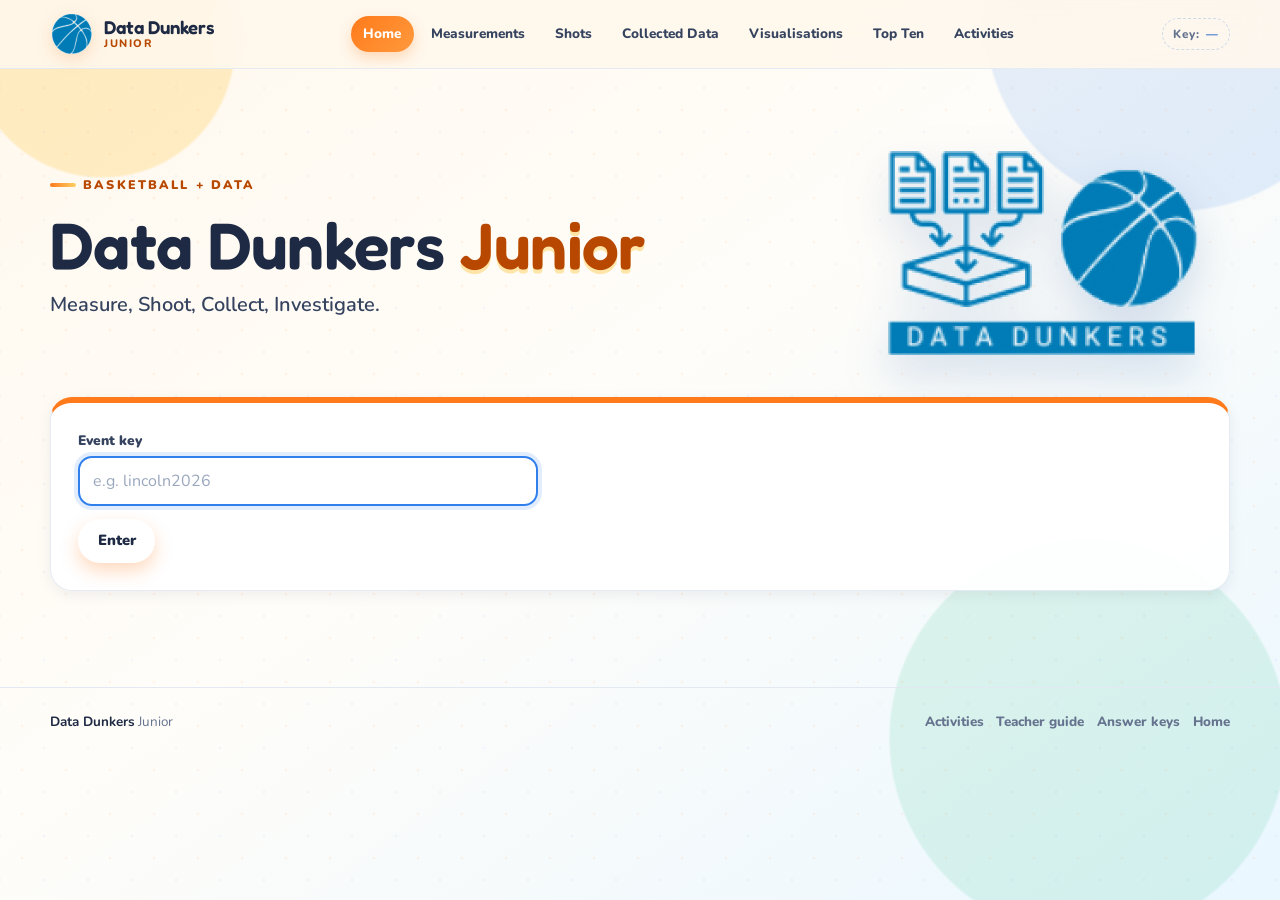
==== docs/index.html @ a842138b "Initial commit" ====
<!DOCTYPE html>
<html lang="en" data-page="home">
<head>
  <meta charset="UTF-8">
  <meta name="viewport" content="width=device-width, initial-scale=1.0">
  <title>Data Dunkers Junior</title>
  <meta name="description" content="A data adventure for Grade 5 and 6 basketball fans.">
  <link rel="icon" href="assets/datadunkers-mark.png" type="image/png">
  <link rel="preconnect" href="https://fonts.googleapis.com">
  <link rel="preconnect" href="https://fonts.gstatic.com" crossorigin>
  <link href="https://fonts.googleapis.com/css2?family=Fredoka:wght@400;500;600;700&family=Nunito:wght@400;600;700;800;900&display=swap" rel="stylesheet">
  <link rel="stylesheet" href="style.css">
  <script src="app.js"></script>
</head>
<body>
  <header class="site-header" id="site-nav"></header>

  <main class="page-shell">
    <section class="hero">
      <div class="hero-copy">
        <div class="eyebrow">Basketball + Data</div>
        <h1>Data Dunkers <span>Junior</span></h1>
        <p class="hero-lead">
          Measure, Shoot, Collect, Investigate.
        </p>
      </div>
      <div class="hero-art" aria-hidden="true">
        <img src="assets/datadunkers-logo.png" alt="">
      </div>
    </section>

    <section class="card card-accent" id="keyEntryCard" hidden>
      <div class="form-group" style="max-width: 460px;">
        <label for="eventKeyInput">Event key</label>
        <input type="text" id="eventKeyInput" placeholder="e.g. lincoln2026" autocomplete="off" autocapitalize="none">
      </div>
      <div class="btn-row">
        <button class="btn btn-primary" type="button" id="saveKeyButton">Enter</button>
      </div>
      <div class="status-message" id="keyStatus" role="status" aria-live="polite"></div>
    </section>

    <div id="mainCard" hidden>
      <section class="section">
        <div class="section-head">
          <div>
            <div class="eyebrow">Your class right now</div>
            <p>These numbers update from the records saved with your event key.</p>
          </div>
          <button class="btn btn-ghost btn-small" type="button" id="refreshSummary">Refresh</button>
        </div>
        <div class="stat-grid" id="summaryStats">
          <div class="stat"><span class="stat-value" id="statPlayers">—</span><span class="stat-label">Players</span></div>
          <div class="stat"><span class="stat-value" id="statMeasurements">—</span><span class="stat-label">Measurement records</span></div>
          <div class="stat"><span class="stat-value" id="statShots">—</span><span class="stat-label">Shot records</span></div>
          <div class="stat"><span class="stat-value" id="statComplete">—</span><span class="stat-label">Finished all distances</span></div>
        </div>
        <div class="status-message" id="summaryStatus" role="status" aria-live="polite"></div>
      </section>

      <section class="section">
        <div class="section-head">
          <div>
            <div class="eyebrow">Pick a station</div>
            <p>Start with your measurements, then record your shots. See what patterns appear.</p>
          </div>
          <span class="key-chip">Key: <strong id="homeKeyLabel">—</strong></span>
        </div>

        <div class="card-grid">
          <a class="link-card" href="measurement.html">
            <span class="link-icon">📏</span>
            <span class="link-title">Measurement form</span>
            <span class="link-desc">Height, wingspan, heart rate, reaction time, and more.</span>
          </a>
          <a class="link-card blue" href="shots.html">
            <span class="link-icon">🏀</span>
            <span class="link-title">Shot form</span>
            <span class="link-desc">Log five shots from each of the five distances.</span>
          </a>
          <a class="link-card green" href="collected.html">
            <span class="link-icon">📋</span>
            <span class="link-title">Collected data</span>
            <span class="link-desc">See every player, filter the table, and download a CSV.</span>
          </a>
          <a class="link-card purple" href="visualizations.html">
            <span class="link-icon">📊</span>
            <span class="link-title">Visualisations</span>
            <span class="link-desc">Build bar charts, pie charts, scatterplots, and a correlation matrix.</span>
          </a>
          <a class="link-card yellow" href="top.html">
            <span class="link-icon">🏆</span>
            <span class="link-title">Top ten</span>
            <span class="link-desc">Today and all-time leaderboards for six basketball challenges.</span>
          </a>
          <a class="link-card pink" href="activities/index.html">
            <span class="link-icon">🧠</span>
            <span class="link-title">Student activities</span>
            <span class="link-desc">Seven no-code investigations with live charts and questions.</span>
          </a>
        </div>
      </section>

      <div class="btn-row" style="justify-content: center; margin-top: 1.5rem;">
        <button class="btn btn-ghost btn-small" type="button" id="changeKeyButton">Change event key</button>
      </div>
    </div>
  </main>

  <footer class="site-footer" id="site-footer"></footer>

  <script>
    (function () {
      const keyEntryCard = document.getElementById("keyEntryCard");
      const mainCard = document.getElementById("mainCard");
      const keyInput = document.getElementById("eventKeyInput");
      const keyStatus = document.getElementById("keyStatus");
      const summaryStatus = document.getElementById("summaryStatus");
      let loadingSummary = false;

      // The nav key chip links here with ?change=1 to start a fresh key entry.
      const params = new URLSearchParams(window.location.search);
      if (params.get("change") === "1") {
        Junior.clearEventKey();
        params.delete("change");
        const query = params.toString();
        history.replaceState(null, "", window.location.pathname + (query ? "?" + query : "") + window.location.hash);
      }

      Junior.init({ active: "home", requireKey: false });
      checkKey();

      function checkKey() {
        const key = Junior.eventKey();
        if (!key) {
          keyEntryCard.hidden = false;
          mainCard.hidden = true;
          keyInput.focus();
          return;
        }
        keyEntryCard.hidden = true;
        mainCard.hidden = false;
        const label = document.getElementById("homeKeyLabel");
        if (label) label.textContent = key.toUpperCase();
        loadSummary();
      }

      async function loadSummary() {
        if (loadingSummary || !Junior.eventKey()) return;
        loadingSummary = true;
        const button = document.getElementById("refreshSummary");
        button.disabled = true;
        button.textContent = "Refreshing…";
        try {
          const data = await Junior.loadData();
          const players = Junior.mergePlayers(data.measurements, data.shots);
          document.getElementById("statPlayers").textContent = players.length;
          document.getElementById("statMeasurements").textContent = data.measurements.length;
          document.getElementById("statShots").textContent = data.shots.length;
          document.getElementById("statComplete").textContent = players.filter(function (player) { return player.completedShots; }).length;
          summaryStatus.style.display = "none";
        } catch (error) {
          document.getElementById("statPlayers").textContent = "—";
          document.getElementById("statMeasurements").textContent = "—";
          document.getElementById("statShots").textContent = "—";
          document.getElementById("statComplete").textContent = "—";
          Junior.setStatus(summaryStatus, "Could not load the data yet. " + error.message, "error");
        } finally {
          loadingSummary = false;
          button.disabled = false;
          button.textContent = "Refresh";
        }
      }

      function saveKey() {
        const value = keyInput.value.trim();
        if (!value) {
          Junior.setStatus(keyStatus, "Type the event key first.", "error");
          return;
        }
        Junior.setEventKey(value);
        keyStatus.style.display = "none";
        checkKey();
      }

      document.getElementById("saveKeyButton").addEventListener("click", saveKey);
      keyInput.addEventListener("keydown", function (event) {
        if (event.key === "Enter") saveKey();
      });
      document.getElementById("refreshSummary").addEventListener("click", loadSummary);
      document.getElementById("changeKeyButton").addEventListener("click", function () {
        Junior.clearEventKey();
        keyInput.value = "";
        checkKey();
      });
      window.addEventListener("pageshow", function (event) {
        if (event.persisted) checkKey();
      });
    })();
  </script>
</body>
</html>
---- docs/style.css ----
/* ============================================================
   Data Dunkers Junior — bright, kid-friendly theme
   ============================================================ */
:root {
  --bg: #fff8ed;
  --bg-blue: #eaf7ff;
  --bg-green: #eafff4;
  --card: #ffffff;
  --ink: #1e2a44;
  --ink-soft: #35435f;
  --muted: #65738e;
  --line: #e3e9f3;
  --line-strong: #cfd9e8;
  --orange: #ff7a1a;
  --orange-dark: #b84800;
  --orange-soft: #fff0e2;
  --blue: #2f80ed;
  --blue-dark: #1c62c4;
  --blue-soft: #eaf3ff;
  --green: #19b978;
  --green-dark: #0a7a4e;
  --green-soft: #e6fff3;
  --yellow: #ffd166;
  --yellow-soft: #fff8dc;
  --pink: #ff5d8f;
  --pink-soft: #fff0f5;
  --purple: #7c5cff;
  --purple-soft: #f1edff;
  --red: #e5484d;
  --red-soft: #fff0f0;
  --shadow-sm: 0 4px 14px rgba(30, 42, 68, 0.07);
  --shadow: 0 14px 34px rgba(30, 42, 68, 0.11);
  --shadow-lg: 0 24px 60px rgba(30, 42, 68, 0.15);
  --radius-sm: 12px;
  --radius: 22px;
  --radius-lg: 32px;
  --font-heading: "Fredoka", "Trebuchet MS", sans-serif;
  --font-body: "Nunito", "Segoe UI", sans-serif;
}

*,
*::before,
*::after {
  box-sizing: border-box;
}

html {
  scroll-behavior: smooth;
}

body {
  min-height: 100vh;
  margin: 0;
  color: var(--ink);
  background:
    radial-gradient(circle at 8% 5%, rgba(255, 209, 102, 0.34) 0 9%, transparent 9.2%),
    radial-gradient(circle at 92% 2%, rgba(47, 128, 237, 0.13) 0 13%, transparent 13.2%),
    radial-gradient(circle at 85% 82%, rgba(25, 185, 120, 0.12) 0 15%, transparent 15.2%),
    linear-gradient(145deg, var(--bg) 0%, #fffdf9 45%, var(--bg-blue) 100%);
  font-family: var(--font-body);
  font-size: 16px;
  line-height: 1.55;
  -webkit-font-smoothing: antialiased;
}

body::before {
  content: "";
  position: fixed;
  inset: 0;
  z-index: -1;
  pointer-events: none;
  opacity: 0.28;
  background-image:
    radial-gradient(circle, rgba(255, 122, 26, 0.24) 1.5px, transparent 1.6px),
    radial-gradient(circle, rgba(47, 128, 237, 0.2) 1.5px, transparent 1.6px);
  background-position: 0 0, 22px 22px;
  background-size: 44px 44px;
}

img,
svg {
  max-width: 100%;
}

a {
  color: var(--blue-dark);
  text-decoration-thickness: 2px;
  text-underline-offset: 3px;
}

a:hover {
  color: var(--orange-dark);
}

button,
input,
select,
textarea {
  font: inherit;
}

button {
  cursor: pointer;
}

h1,
h2,
h3,
h4 {
  margin: 0 0 0.5rem;
  font-family: var(--font-heading);
  font-weight: 600;
  line-height: 1.12;
  letter-spacing: -0.01em;
}

h1 {
  font-size: clamp(2.25rem, 5.5vw, 4.1rem);
}

h2 {
  font-size: clamp(1.5rem, 3vw, 2.15rem);
}

h3 {
  font-size: clamp(1.18rem, 2.2vw, 1.5rem);
}

p {
  margin: 0 0 1rem;
}

ul,
ol {
  margin-top: 0;
  padding-left: 1.35rem;
}

li {
  margin-bottom: 0.35rem;
}

strong {
  color: var(--ink);
}

/* ---------- Layout ---------- */
.page-shell {
  width: min(1180px, calc(100% - 2rem));
  margin: 0 auto;
}

.narrow {
  width: min(860px, calc(100% - 2rem));
  margin: 0 auto;
}

main {
  padding-bottom: 3rem;
}

.section {
  margin-top: 2rem;
}

.section-head {
  display: flex;
  flex-wrap: wrap;
  align-items: end;
  justify-content: space-between;
  gap: 1rem;
  margin-bottom: 1rem;
}

.section-head p {
  max-width: 62ch;
  margin: 0;
  color: var(--muted);
}

/* ---------- Header and navigation ---------- */
.site-header {
  position: sticky;
  top: 0;
  z-index: 50;
  padding: 0.75rem 0;
  background: rgba(255, 248, 237, 0.9);
  border-bottom: 1px solid rgba(227, 233, 243, 0.9);
  backdrop-filter: blur(16px);
}

.nav-inner {
  display: flex;
  align-items: center;
  justify-content: space-between;
  gap: 1rem;
}

.brand {
  display: inline-flex;
  align-items: center;
  gap: 0.65rem;
  color: var(--ink);
  text-decoration: none;
  white-space: nowrap;
}

.brand:hover {
  color: var(--ink);
}

.brand img {
  width: 44px;
  height: 44px;
  filter: drop-shadow(0 5px 8px rgba(223, 92, 0, 0.18));
}

.brand-text {
  display: flex;
  flex-direction: column;
  line-height: 1;
}

.brand-text strong {
  font-family: var(--font-heading);
  font-size: 1.16rem;
  font-weight: 600;
}

.brand-text span {
  margin-top: 0.18rem;
  color: var(--orange-dark);
  font-size: 0.68rem;
  font-weight: 800;
  letter-spacing: 0.14em;
  text-transform: uppercase;
}

.nav-links {
  display: flex;
  flex-wrap: wrap;
  align-items: center;
  justify-content: flex-end;
  gap: 0.35rem;
}

.nav-links a {
  padding: 0.48rem 0.76rem;
  border-radius: 999px;
  color: var(--ink-soft);
  font-size: 0.85rem;
  font-weight: 800;
  text-decoration: none;
  transition: background 0.18s, color 0.18s, transform 0.18s;
}

.nav-links a:hover {
  color: var(--orange-dark);
  background: var(--orange-soft);
  transform: translateY(-1px);
}

.nav-links a[aria-current="page"] {
  color: #fff;
  background: linear-gradient(135deg, var(--orange), #ff9a3d);
  box-shadow: 0 6px 14px rgba(255, 122, 26, 0.25);
}

.key-chip {
  display: inline-flex;
  align-items: center;
  gap: 0.4rem;
  padding: 0.36rem 0.65rem;
  border: 1px dashed var(--line-strong);
  border-radius: 999px;
  color: var(--muted);
  font-size: 0.74rem;
  font-weight: 800;
  letter-spacing: 0.04em;
}

.key-chip strong {
  color: var(--blue-dark);
  letter-spacing: 0.08em;
}

a.key-chip {
  text-decoration: none;
  transition: border-color 0.15s ease, background 0.15s ease, color 0.15s ease;
}

a.key-chip:hover,
a.key-chip:focus-visible {
  border-color: var(--orange);
  background: rgba(255, 122, 26, 0.1);
  color: var(--orange-dark);
}

a.key-chip:hover strong,
a.key-chip:focus-visible strong {
  color: var(--orange-dark);
}

.key-chip-edit {
  font-size: 0.9em;
  opacity: 0.8;
}

/* ---------- Hero ---------- */
.hero {
  position: relative;
  display: grid;
  grid-template-columns: minmax(0, 1.35fr) minmax(250px, 0.65fr);
  gap: 2rem;
  align-items: center;
  padding: clamp(2rem, 5vw, 4rem) 0 1.5rem;
}

.hero-copy {
  max-width: 720px;
}

.eyebrow {
  display: inline-flex;
  align-items: center;
  gap: 0.45rem;
  margin-bottom: 0.8rem;
  color: var(--orange-dark);
  font-size: 0.78rem;
  font-weight: 900;
  letter-spacing: 0.17em;
  text-transform: uppercase;
}

.eyebrow::before {
  content: "";
  width: 26px;
  height: 4px;
  border-radius: 999px;
  background: linear-gradient(90deg, var(--orange), var(--yellow));
}

.hero h1 span {
  color: var(--orange-dark);
  text-shadow: 0 4px 0 rgba(255, 209, 102, 0.55);
}

.hero-lead {
  max-width: 62ch;
  color: var(--ink-soft);
  font-size: clamp(1.05rem, 2vw, 1.25rem);
  font-weight: 600;
}

.hero-art {
  position: relative;
  display: grid;
  place-items: center;
  min-height: 240px;
}

.hero-art img {
  width: min(310px, 88%);
  height: auto;
  filter: drop-shadow(0 18px 22px rgba(27, 82, 158, 0.18));
}

.hero-actions {
  display: flex;
  flex-wrap: wrap;
  gap: 0.7rem;
  margin-top: 1.2rem;
}

/* ---------- Cards ---------- */
.card {
  position: relative;
  padding: clamp(1.1rem, 3vw, 1.7rem);
  border: 1px solid rgba(227, 233, 243, 0.92);
  border-radius: var(--radius);
  background: rgba(255, 255, 255, 0.93);
  box-shadow: var(--shadow-sm);
}

.card + .card {
  margin-top: 1rem;
}

.card-accent {
  overflow: hidden;
  border-top: 6px solid var(--orange);
}

.card-blue { border-top-color: var(--blue); }
.card-green { border-top-color: var(--green); }
.card-purple { border-top-color: var(--purple); }
.card-pink { border-top-color: var(--pink); }
.card-yellow { border-top-color: var(--yellow); }

.card-title-row {
  display: flex;
  flex-wrap: wrap;
  align-items: center;
  justify-content: space-between;
  gap: 0.8rem;
  margin-bottom: 1rem;
}

.card-title-row h2,
.card-title-row h3 {
  margin: 0;
}

.card-title-row p {
  margin: 0.2rem 0 0;
  color: var(--muted);
  font-size: 0.92rem;
}

.card-grid {
  display: grid;
  grid-template-columns: repeat(auto-fit, minmax(min(100%, 250px), 1fr));
  gap: 1rem;
}

.card-grid > .card + .card {
  margin-top: 0;
}

.card-grid.two {
  grid-template-columns: repeat(auto-fit, minmax(min(100%, 340px), 1fr));
}

.card-grid.three {
  grid-template-columns: repeat(auto-fit, minmax(min(100%, 230px), 1fr));
}

.link-card {
  display: flex;
  flex-direction: column;
  min-height: 150px;
  padding: 1.2rem;
  border: 2px solid transparent;
  border-radius: var(--radius);
  background: var(--card);
  box-shadow: var(--shadow-sm);
  color: var(--ink);
  text-decoration: none;
  transition: transform 0.18s, box-shadow 0.18s, border-color 0.18s;
}

.link-card:hover {
  transform: translateY(-4px);
  border-color: var(--yellow);
  box-shadow: var(--shadow);
  color: var(--ink);
}

.link-card .link-icon {
  display: grid;
  place-items: center;
  width: 46px;
  height: 46px;
  margin-bottom: 0.8rem;
  border-radius: 14px;
  background: var(--orange-soft);
  font-size: 1.45rem;
}

.link-card.blue .link-icon { background: var(--blue-soft); }
.link-card.green .link-icon { background: var(--green-soft); }
.link-card.purple .link-icon { background: var(--purple-soft); }
.link-card.pink .link-icon { background: var(--pink-soft); }
.link-card.yellow .link-icon { background: var(--yellow-soft); }

.link-title {
  margin-bottom: 0.25rem;
  font-family: var(--font-heading);
  font-size: 1.15rem;
  font-weight: 600;
}

.link-desc {
  color: var(--muted);
  font-size: 0.9rem;
  line-height: 1.45;
}

/* ---------- Stats and badges ---------- */
.stat-grid {
  display: grid;
  grid-template-columns: repeat(auto-fit, minmax(150px, 1fr));
  gap: 0.8rem;
}

.stat {
  padding: 1rem;
  border: 1px solid var(--line);
  border-radius: var(--radius-sm);
  background: linear-gradient(160deg, #fff, #fbfdff);
}

.stat-value {
  display: block;
  font-family: var(--font-heading);
  font-size: clamp(1.6rem, 4vw, 2.2rem);
  font-weight: 600;
  line-height: 1;
  color: var(--blue-dark);
}

.stat-label {
  display: block;
  margin-top: 0.35rem;
  color: var(--muted);
  font-size: 0.78rem;
  font-weight: 800;
  letter-spacing: 0.06em;
  text-transform: uppercase;
}

.badge {
  display: inline-flex;
  align-items: center;
  gap: 0.3rem;
  padding: 0.26rem 0.62rem;
  border-radius: 999px;
  background: var(--blue-soft);
  color: var(--blue-dark);
  font-size: 0.72rem;
  font-weight: 900;
  letter-spacing: 0.06em;
  text-transform: uppercase;
}

.badge.orange { background: var(--orange-soft); color: var(--orange-dark); }
.badge.green { background: var(--green-soft); color: var(--green-dark); }
.badge.pink { background: var(--pink-soft); color: #c72c5e; }
.badge.purple { background: var(--purple-soft); color: #5b3fd1; }
.badge.yellow { background: var(--yellow-soft); color: #936300; }
.badge.red { background: var(--red-soft); color: #b32a2f; }

.pill-row {
  display: flex;
  flex-wrap: wrap;
  gap: 0.45rem;
}

/* ---------- Buttons ---------- */
.btn,
.key-submit,
.submit-btn,
button.btn {
  display: inline-flex;
  align-items: center;
  justify-content: center;
  gap: 0.45rem;
  min-height: 44px;
  padding: 0.7rem 1.1rem;
  border: 2px solid transparent;
  border-radius: 999px;
  background: #fff;
  color: var(--ink);
  font-family: var(--font-body);
  font-size: 0.92rem;
  font-weight: 900;
  line-height: 1;
  text-decoration: none;
  transition: transform 0.16s, box-shadow 0.16s, background 0.16s, border-color 0.16s;
}

.btn:hover,
.key-submit:hover,
.submit-btn:hover,
button.btn:hover {
  transform: translateY(-2px);
  color: var(--ink);
}

.btn:active,
.key-submit:active,
.submit-btn:active,
button.btn:active {
  transform: translateY(0) scale(0.98);
}

.btn:disabled,
.submit-btn:disabled,
button.btn:disabled {
  cursor: not-allowed;
  opacity: 0.55;
  transform: none;
  box-shadow: none;
}

.btn-primary,
.key-submit,
.submit-btn {
  color: #fff;
  background: linear-gradient(135deg, var(--orange), #ff9a3d);
  box-shadow: 0 8px 18px rgba(255, 122, 26, 0.28);
}

.btn-primary:hover,
.key-submit:hover,
.submit-btn:hover {
  color: #fff;
  background: linear-gradient(135deg, var(--orange-dark), var(--orange));
}

.btn-blue {
  color: #fff;
  background: linear-gradient(135deg, var(--blue), #63a6ff);
  box-shadow: 0 8px 18px rgba(47, 128, 237, 0.22);
}

.btn-blue:hover { color: #fff; }

.btn-green {
  color: #fff;
  background: linear-gradient(135deg, var(--green-dark), var(--green));
  box-shadow: 0 8px 18px rgba(25, 185, 120, 0.22);
}

.btn-green:hover { color: #fff; }

.btn-ghost {
  border-color: var(--line-strong);
  background: rgba(255, 255, 255, 0.7);
}

.btn-ghost:hover {
  border-color: var(--orange);
  background: var(--orange-soft);
}

.btn-small {
  min-height: 36px;
  padding: 0.45rem 0.75rem;
  font-size: 0.8rem;
}

.btn-row {
  display: flex;
  flex-wrap: wrap;
  gap: 0.55rem;
  margin-top: 0.8rem;
}

/* ---------- Forms ---------- */
.form-section {
  padding: 1.1rem 0;
  border-top: 1px dashed var(--line);
}

.form-section:first-of-type {
  padding-top: 0;
  border-top: 0;
}

.section-label {
  display: flex;
  align-items: center;
  gap: 0.5rem;
  margin-bottom: 0.8rem;
  color: var(--ink);
  font-family: var(--font-heading);
  font-size: 1.05rem;
  font-weight: 600;
}

.section-label::before {
  content: "";
  width: 9px;
  height: 9px;
  border-radius: 3px;
  background: var(--orange);
  transform: rotate(45deg);
}

.form-row {
  display: grid;
  grid-template-columns: repeat(2, minmax(0, 1fr));
  gap: 0.9rem;
}

.form-row.cols-3 {
  grid-template-columns: repeat(3, minmax(0, 1fr));
}

.form-group {
  display: flex;
  flex-direction: column;
  gap: 0.3rem;
  min-width: 0;
}

.form-group + .form-group {
  margin-top: 0;
}

label {
  color: var(--ink-soft);
  font-size: 0.86rem;
  font-weight: 900;
}

input[type="text"],
input[type="number"],
input[type="search"],
select,
textarea {
  width: 100%;
  min-height: 46px;
  padding: 0.65rem 0.8rem;
  border: 2px solid var(--line);
  border-radius: 14px;
  background: #fff;
  color: var(--ink);
  outline: none;
  transition: border-color 0.16s, box-shadow 0.16s;
}

textarea {
  min-height: 96px;
  resize: vertical;
}

input:focus,
select:focus,
textarea:focus {
  border-color: var(--blue);
  box-shadow: 0 0 0 4px rgba(47, 128, 237, 0.14);
}

input[readonly] {
  background: #f8fafc;
}

input::placeholder,
textarea::placeholder {
  color: #9aa7bd;
}

.helper-text {
  margin: 0.3rem 0 0.8rem;
  color: var(--muted);
  font-size: 0.88rem;
}

.field-hint {
  color: var(--muted);
  font-size: 0.76rem;
  font-weight: 700;
}

input.field-invalid,
select.field-invalid,
textarea.field-invalid {
  border-color: var(--red);
  background: #fffafa;
}

input.field-invalid:focus,
select.field-invalid:focus,
textarea.field-invalid:focus {
  box-shadow: 0 0 0 4px rgba(229, 72, 77, 0.16);
}

.choice-grid.field-invalid {
  outline: 3px solid rgba(229, 72, 77, 0.55);
  outline-offset: 3px;
  border-radius: 14px;
}

.field-error {
  display: block;
  margin-top: 0.35rem;
  color: #a92a2f;
  font-size: 0.78rem;
  font-weight: 800;
  line-height: 1.35;
}

.nickname-input {
  font-family: var(--font-heading);
  font-size: 1.4rem;
  font-weight: 600;
  letter-spacing: 0.18em;
  text-transform: uppercase;
}

.choice-grid {
  display: grid;
  grid-template-columns: repeat(auto-fit, minmax(48px, 1fr));
  gap: 0.42rem;
}

.choice-btn,
.option-btn {
  min-height: 44px;
  padding: 0.45rem 0.6rem;
  border: 2px solid var(--line);
  border-radius: 13px;
  background: #fff;
  color: var(--ink-soft);
  font-weight: 900;
  transition: background 0.15s, border-color 0.15s, color 0.15s, transform 0.15s;
}

.choice-btn:hover,
.option-btn:hover {
  border-color: var(--orange);
  color: var(--orange-dark);
  transform: translateY(-1px);
}

.choice-btn.active,
.option-btn.active,
.choice-btn[aria-pressed="true"],
.option-btn[aria-pressed="true"] {
  border-color: var(--orange);
  background: linear-gradient(135deg, var(--orange), #ff9a3d);
  color: #fff;
  box-shadow: 0 5px 12px rgba(255, 122, 26, 0.24);
}

.option-btn:disabled {
  cursor: not-allowed;
  opacity: 0.4;
}

.option-btn:disabled:hover {
  transform: none;
  border-color: var(--line);
  color: var(--ink-soft);
}

.option-btn.active:disabled,
.option-btn[aria-pressed="true"]:disabled {
  opacity: 1;
}

.option-btn.active:disabled:hover,
.option-btn[aria-pressed="true"]:disabled:hover {
  border-color: var(--orange);
  color: #fff;
}

.distance-rows {
  display: grid;
  gap: 0.65rem;
}

.distance-row {
  display: grid;
  grid-template-columns: 72px minmax(0, 1fr);
  align-items: center;
  gap: 0.7rem;
  padding: 0.65rem;
  border: 1px solid var(--line);
  border-radius: 16px;
  background: #fbfdff;
}

.distance-label {
  display: inline-flex;
  align-items: center;
  justify-content: center;
  min-height: 44px;
  border-radius: 12px;
  background: var(--blue-soft);
  color: var(--blue-dark);
  font-family: var(--font-heading);
  font-size: 1.1rem;
  font-weight: 600;
}

.option-group {
  display: grid;
  grid-template-columns: repeat(6, minmax(40px, 1fr));
  gap: 0.35rem;
}

.timer-card {
  padding: 1rem;
  border: 2px dashed var(--line-strong);
  border-radius: 18px;
  background: linear-gradient(160deg, #fffdf7, #fff);
}

.timer-card[hidden],
.helper-text[hidden] {
  display: none;
}

.mode-switch-row {
  display: flex;
  align-items: center;
  gap: 0.7rem;
  margin-bottom: 0.7rem;
  font-weight: 800;
}

.mode-switch-label {
  color: var(--muted, #777);
}

.mode-switch-label.active {
  color: var(--blue-dark);
}

.mode-switch {
  position: relative;
  display: inline-block;
  width: 52px;
  height: 30px;
  flex: none;
}

.mode-switch input {
  position: absolute;
  inset: 0;
  width: 100%;
  height: 100%;
  margin: 0;
  opacity: 0;
  cursor: pointer;
  z-index: 1;
}

.mode-switch-track {
  position: absolute;
  inset: 0;
  border-radius: 999px;
  background: var(--line-strong);
  transition: background 0.2s;
}

.mode-switch-track::after {
  content: "";
  position: absolute;
  top: 3px;
  left: 3px;
  width: 24px;
  height: 24px;
  border-radius: 50%;
  background: #fff;
  box-shadow: 0 1px 3px rgba(0, 0, 0, 0.3);
  transition: transform 0.2s;
}

.mode-switch input:checked + .mode-switch-track {
  background: var(--blue-dark);
}

.mode-switch input:checked + .mode-switch-track::after {
  transform: translateX(22px);
}

.mode-switch input:focus-visible + .mode-switch-track {
  outline: 3px solid var(--blue-dark);
  outline-offset: 2px;
}

.timer-status {
  min-height: 1.5rem;
  margin-bottom: 0.5rem;
  color: var(--blue-dark);
  font-weight: 800;
}

.timer-display {
  margin: 0.5rem 0;
  font-family: var(--font-heading);
  font-size: clamp(2rem, 7vw, 3.4rem);
  font-variant-numeric: tabular-nums;
  font-weight: 600;
  line-height: 1;
  color: var(--orange-dark);
}

.heart-runner {
  display: flex;
  gap: 0.28rem;
  height: 24px;
  margin: 0.35rem 0 0.65rem;
}

.heart-runner span {
  width: 16px;
  height: 16px;
  border-radius: 50%;
  background: var(--pink);
  opacity: 0.25;
  align-self: center;
}

.heart-runner.running span {
  animation: beat 1s infinite ease-in-out;
}

.heart-runner.running span:nth-child(2) { animation-delay: 0.12s; }
.heart-runner.running span:nth-child(3) { animation-delay: 0.24s; }
.heart-runner.running span:nth-child(4) { animation-delay: 0.36s; }
.heart-runner.running span:nth-child(5) { animation-delay: 0.48s; }

@keyframes beat {
  0%, 100% { transform: scale(0.9); opacity: 0.3; }
  40% { transform: scale(1.35); opacity: 1; }
}

.reaction-pad {
  display: grid;
  place-items: center;
  width: 100%;
  min-height: 110px;
  margin: 0.5rem 0;
  padding: 1rem;
  border: 3px solid var(--line-strong);
  border-radius: 18px;
  background: #f6f8fc;
  color: var(--ink-soft);
  font-family: var(--font-heading);
  font-size: 1.2rem;
  font-weight: 600;
  transition: background 0.15s, border-color 0.15s, color 0.15s, transform 0.15s;
}

.reaction-pad.waiting {
  border-color: var(--yellow);
  background: var(--yellow-soft);
  color: #936300;
}

.reaction-pad.ready {
  border-color: var(--green);
  background: linear-gradient(135deg, var(--green), #61e6a9);
  color: #fff;
  transform: scale(1.01);
}

.trial-pills {
  display: grid;
  grid-template-columns: repeat(3, minmax(0, 1fr));
  gap: 0.45rem;
  margin: 0.6rem 0;
}

.trial-pill {
  padding: 0.5rem;
  border-radius: 12px;
  background: var(--blue-soft);
  color: var(--ink-soft);
  font-size: 0.8rem;
  text-align: center;
}

.trial-pill strong {
  color: var(--blue-dark);
}

/* ---------- Status and alerts ---------- */
#statusMessage,
.status-message {
  display: none;
  margin-top: 0.9rem;
  padding: 0.8rem 1rem;
  border-radius: 14px;
  font-weight: 800;
}

.status-success {
  display: block;
  border: 1px solid #b8f0d4;
  background: var(--green-soft);
  color: var(--green-dark);
}

.status-error {
  display: block;
  border: 1px solid #ffc7c9;
  background: var(--red-soft);
  color: #a92a2f;
}

.status-info {
  display: block;
  border: 1px solid #cfe4ff;
  background: var(--blue-soft);
  color: var(--blue-dark);
}

.loading-box,
.empty-state {
  padding: 1.2rem;
  border: 2px dashed var(--line-strong);
  border-radius: 16px;
  background: #fbfdff;
  color: var(--muted);
  text-align: center;
}

.empty-state strong {
  display: block;
  margin-bottom: 0.25rem;
  color: var(--ink);
  font-family: var(--font-heading);
  font-size: 1.1rem;
}

.progress {
  width: 100%;
  height: 12px;
  overflow: hidden;
  border-radius: 999px;
  background: #edf2f9;
}

.progress > span {
  display: block;
  width: 0;
  height: 100%;
  border-radius: inherit;
  background: linear-gradient(90deg, var(--orange), var(--yellow));
  transition: width 0.35s ease;
}

/* ---------- Tables ---------- */
.table-wrap {
  width: 100%;
  overflow-x: auto;
  border: 1px solid var(--line);
  border-radius: 16px;
  background: #fff;
}

table {
  width: 100%;
  border-collapse: collapse;
  font-size: 0.88rem;
}

th,
td {
  padding: 0.65rem 0.7rem;
  border-bottom: 1px solid var(--line);
  text-align: left;
  vertical-align: middle;
}

th {
  background: #f7faff;
  color: var(--ink-soft);
  font-size: 0.72rem;
  font-weight: 900;
  letter-spacing: 0.06em;
  text-transform: uppercase;
  white-space: nowrap;
}

tbody tr:last-child td {
  border-bottom: 0;
}

tbody tr:hover td {
  background: #fffcf6;
}

td.num,
th.num {
  text-align: right;
  font-variant-numeric: tabular-nums;
}

.table-empty {
  padding: 1.2rem;
  color: var(--muted);
  text-align: center;
}

.table-note {
  margin-top: 0.5rem;
  color: var(--muted);
  font-size: 0.8rem;
}

.check {
  color: var(--green-dark);
  font-weight: 900;
}

.cross {
  color: #c3cad8;
  font-weight: 900;
}

/* ---------- Charts ---------- */
.chart-card {
  padding: 1rem;
  border: 1px solid var(--line);
  border-radius: var(--radius);
  background: #fff;
}

.chart-box {
  width: 100%;
  min-height: 340px;
}

.chart-box.short {
  min-height: 280px;
}

.chart-controls {
  display: flex;
  flex-wrap: wrap;
  gap: 0.65rem;
  margin-bottom: 0.8rem;
}

.chart-controls .form-group {
  min-width: 150px;
  flex: 1;
}

.chart-note {
  margin-top: 0.6rem;
  color: var(--muted);
  font-size: 0.82rem;
}

.chart-loading {
  display: grid;
  place-items: center;
  min-height: 340px;
  border: 2px dashed var(--line-strong);
  border-radius: 16px;
  background: #fbfdff;
  color: var(--muted);
  text-align: center;
}

/* ---------- Leaderboards ---------- */
.leaderboard {
  min-width: 0;
  padding: 1rem;
  border: 1px solid var(--line);
  border-radius: var(--radius);
  background: #fff;
  box-shadow: var(--shadow-sm);
}

.leaderboard h2 {
  margin: 0;
  font-size: 1.35rem;
}

.leaderboard .leaderboard-sub {
  margin: 0.15rem 0 0.8rem;
  color: var(--muted);
  font-size: 0.84rem;
}

.leaderboard .rank {
  width: 2.5rem;
  color: var(--orange-dark);
  font-family: var(--font-heading);
  font-size: 1.1rem;
  font-weight: 600;
}

.leaderboard td:first-child + td {
  font-weight: 900;
}

.leaderboard tr:first-child td {
  background: #fffaf0;
}

/* ---------- Activities ---------- */
.activity-hero {
  display: grid;
  grid-template-columns: minmax(0, 1fr) auto;
  gap: 1rem;
  align-items: start;
  padding: 2rem 0 1rem;
}

.activity-meta {
  display: flex;
  flex-wrap: wrap;
  gap: 0.45rem;
  margin-top: 0.8rem;
}

.activity-layout {
  display: grid;
  grid-template-columns: minmax(0, 1.55fr) minmax(250px, 0.65fr);
  gap: 1.2rem;
  align-items: start;
}

.sticky-card {
  position: sticky;
  top: 92px;
}

.steps {
  counter-reset: step;
  display: grid;
  gap: 0.7rem;
  margin: 0;
  padding: 0;
  list-style: none;
}

.steps li {
  position: relative;
  margin: 0;
  padding: 0.85rem 0.9rem 0.85rem 3rem;
  border: 1px solid var(--line);
  border-radius: 16px;
  background: #fff;
}

.steps li::before {
  counter-increment: step;
  content: counter(step);
  position: absolute;
  top: 0.75rem;
  left: 0.8rem;
  display: grid;
  place-items: center;
  width: 1.65rem;
  height: 1.65rem;
  border-radius: 50%;
  background: var(--blue-soft);
  color: var(--blue-dark);
  font-family: var(--font-heading);
  font-weight: 600;
}

.question-list {
  display: grid;
  gap: 1rem;
}

.question {
  padding: 1rem;
  border: 1px solid var(--line);
  border-radius: 16px;
  background: #fff;
}

.question label {
  display: block;
  margin-bottom: 0.5rem;
  color: var(--ink);
  font-size: 0.95rem;
  font-weight: 900;
}

.question textarea {
  min-height: 90px;
}

.question-number {
  display: inline-grid;
  place-items: center;
  width: 1.55rem;
  height: 1.55rem;
  margin-right: 0.4rem;
  border-radius: 50%;
  background: var(--orange-soft);
  color: var(--orange-dark);
  font-family: var(--font-heading);
  font-weight: 600;
}

.hint-box {
  padding: 0.9rem 1rem;
  border-left: 5px solid var(--yellow);
  border-radius: 0 14px 14px 0;
  background: var(--yellow-soft);
  color: #725100;
  font-size: 0.9rem;
}

.tip-box {
  padding: 0.9rem 1rem;
  border-left: 5px solid var(--blue);
  border-radius: 0 14px 14px 0;
  background: var(--blue-soft);
  color: #174f9d;
  font-size: 0.9rem;
}

.activity-index-card {
  display: flex;
  flex-direction: column;
  height: 100%;
}

.activity-index-card .activity-top {
  display: flex;
  align-items: flex-start;
  justify-content: space-between;
  gap: 0.5rem;
  margin-bottom: 0.5rem;
}

.activity-index-card h3 {
  margin-bottom: 0.35rem;
}

.activity-index-card p {
  color: var(--muted);
  font-size: 0.9rem;
}

.activity-index-card .activity-footer {
  display: flex;
  flex-wrap: wrap;
  align-items: center;
  justify-content: space-between;
  gap: 0.5rem;
  margin-top: auto;
  padding-top: 0.8rem;
}

/* ---------- Footer ---------- */
.site-footer {
  margin-top: 3rem;
  padding: 1.5rem 0 2rem;
  border-top: 1px solid var(--line);
  color: var(--muted);
  font-size: 0.84rem;
}

.footer-inner {
  display: flex;
  flex-wrap: wrap;
  align-items: center;
  justify-content: space-between;
  gap: 0.8rem;
}

.footer-links {
  display: flex;
  flex-wrap: wrap;
  gap: 0.8rem;
}

.footer-links a {
  color: var(--muted);
  font-weight: 800;
  text-decoration: none;
}

.footer-links a:hover {
  color: var(--orange-dark);
}

/* ---------- Event key background ---------- */
#event-key-bg {
  position: fixed;
  inset: 0;
  z-index: -1;
  pointer-events: none;
  opacity: 0.6;
}

/* ---------- Utility ---------- */
.muted { color: var(--muted); }
.small { font-size: 0.84rem; }
.tiny { font-size: 0.76rem; }
.center { text-align: center; }
.nowrap { white-space: nowrap; }
.mt-0 { margin-top: 0; }
.mt-1 { margin-top: 0.5rem; }
.mt-2 { margin-top: 1rem; }
.mt-3 { margin-top: 1.5rem; }
.mb-0 { margin-bottom: 0; }
.mb-1 { margin-bottom: 0.5rem; }
.mb-2 { margin-bottom: 1rem; }
.sr-only {
  position: absolute;
  width: 1px;
  height: 1px;
  padding: 0;
  margin: -1px;
  overflow: hidden;
  clip: rect(0, 0, 0, 0);
  white-space: nowrap;
  border: 0;
}
.hidden { display: none !important; }

/* ---------- Responsive ---------- */
@media (max-width: 900px) {
  .hero {
    grid-template-columns: 1fr;
    text-align: center;
  }

  .hero-copy {
    max-width: none;
  }

  .eyebrow,
  .hero-actions {
    justify-content: center;
  }

  .hero-art {
    order: -1;
    min-height: 190px;
  }

  .hero-art img {
    width: min(240px, 78%);
  }

  .activity-layout {
    grid-template-columns: 1fr;
  }

  .sticky-card {
    position: static;
  }
}

@media (max-width: 760px) {
  .site-header {
    position: static;
  }

  .nav-inner {
    align-items: flex-start;
    flex-direction: column;
  }

  .nav-links {
    justify-content: flex-start;
  }

  .nav-links a {
    padding: 0.4rem 0.6rem;
    font-size: 0.8rem;
  }

  .form-row,
  .form-row.cols-3 {
    grid-template-columns: 1fr;
  }

  .distance-row {
    grid-template-columns: 1fr;
  }

  .distance-label {
    justify-content: flex-start;
    padding-left: 0.7rem;
  }

  .option-group {
    grid-template-columns: repeat(6, minmax(0, 1fr));
  }

  .trial-pills {
    grid-template-columns: 1fr;
  }

  .activity-hero {
    grid-template-columns: 1fr;
  }
}

@media (max-width: 520px) {
  .page-shell,
  .narrow {
    width: calc(100% - 1rem);
    max-width: 1180px;
  }

  .card {
    padding: 1rem;
    border-radius: 18px;
  }

  .option-group {
    grid-template-columns: repeat(3, minmax(0, 1fr));
  }

  .choice-grid {
    grid-template-columns: repeat(auto-fit, minmax(44px, 1fr));
  }

  th,
  td {
    padding: 0.55rem;
  }

  .brand-text span {
    display: none;
  }

  .key-chip {
    display: none;
  }
}

@media (prefers-reduced-motion: reduce) {
  *,
  *::before,
  *::after {
    scroll-behavior: auto !important;
    animation-duration: 0.001ms !important;
    animation-iteration-count: 1 !important;
    transition-duration: 0.001ms !important;
  }
}
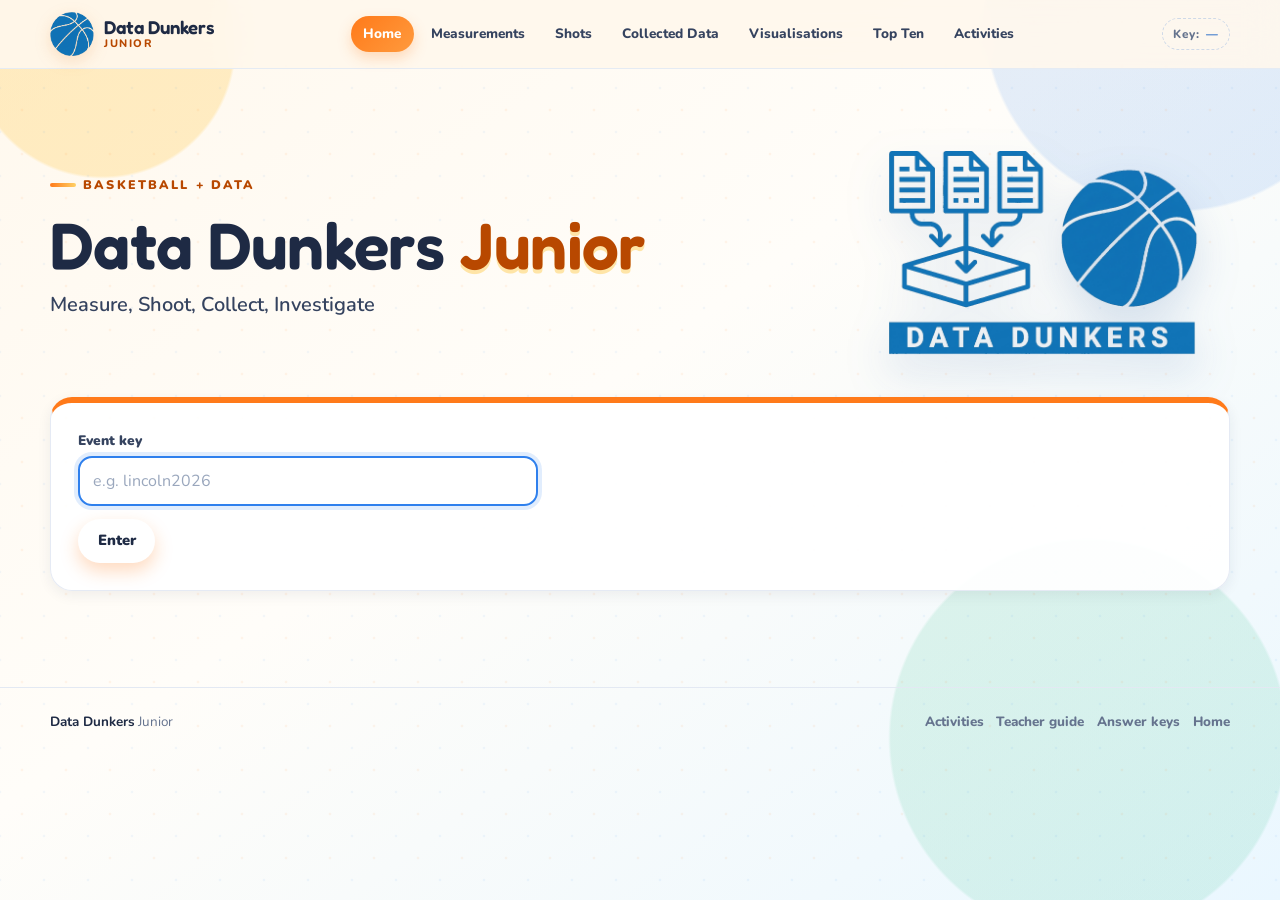
==== commit 7cb911fe: "Fix typos" ====
--- a/docs/index.html
+++ b/docs/index.html
@@ -21,7 +21,7 @@
         <div class="eyebrow">Basketball + Data</div>
         <h1>Data Dunkers <span>Junior</span></h1>
         <p class="hero-lead">
-          Measure, Shoot, Collect, Investigate.
+          Measure, Shoot, Collect, Investigate
         </p>
       </div>
       <div class="hero-art" aria-hidden="true">
